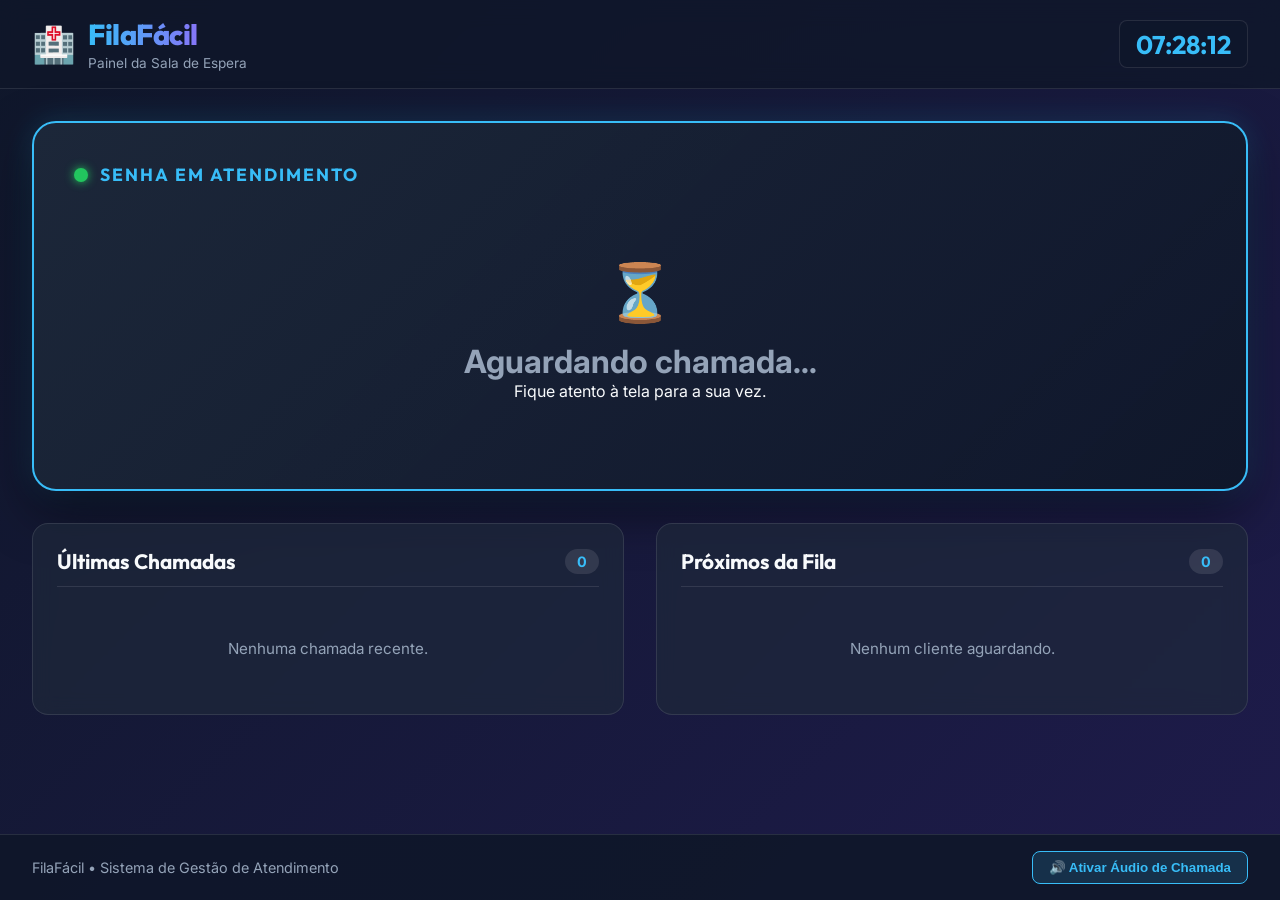
==== filafacil-estudante/src/main/resources/static/cliente.html @ a343f46f "feat: adiciona visão do cliente (TV sala de espera) e README principal - Cria a tela cliente.html co" ====
<!DOCTYPE html>
<html lang="pt-br">
<head>
    <meta charset="UTF-8">
    <meta name="viewport" content="width=device-width, initial-scale=1.0">
    <title>FilaFácil - Painel de Atendimento (Visão do Cliente)</title>
    <link rel="stylesheet" href="cliente.css">
    <link rel="preconnect" href="https://fonts.googleapis.com">
    <link rel="preconnect" href="https://fonts.gstatic.com" crossorigin>
    <link href="https://fonts.googleapis.com/css2?family=Outfit:wght@400;600;700;800&family=Inter:wght@400;500;600&display=swap" rel="stylesheet">
</head>
<body>
    <header class="app-header">
        <div class="header-content">
            <div class="logo">
                <span class="icon">🏥</span>
                <div>
                    <h1>FilaFácil</h1>
                    <span class="subtitle">Painel da Sala de Espera</span>
                </div>
            </div>
            <div class="clock" id="relogio">00:00:00</div>
        </div>
    </header>

    <main class="main-container">
        <!-- Seção Principal: Senha Chamada Atual -->
        <section class="destaque-chamada" id="cardDestaque">
            <div class="destaque-header">
                <span class="status-pulse"></span>
                <span class="destaque-label">SENHA EM ATENDIMENTO</span>
            </div>
            
            <div class="destaque-body" id="conteudoSenhaAtual">
                <div class="sem-senha">
                    <span class="icon-empty">⏳</span>
                    <h2>Aguardando chamada...</h2>
                    <p>Fique atento à tela para a sua vez.</p>
                </div>
            </div>
        </section>

        <!-- Seções Secundárias: Histórico e Fila -->
        <div class="grid-secundario">
            <!-- ÚLTIMAS CHAMADAS -->
            <section class="card-painel">
                <div class="card-header">
                    <h2>Últimas Chamadas</h2>
                    <span class="badge-count" id="countChamadas">0</span>
                </div>
                <div class="historico-lista" id="listaHistorico">
                    <div class="lista-vazia">Nenhuma chamada recente.</div>
                </div>
            </section>

            <!-- PRÓXIMOS DA FILA -->
            <section class="card-painel">
                <div class="card-header">
                    <h2>Próximos da Fila</h2>
                    <span class="badge-count" id="countAguardando">0</span>
                </div>
                <div class="fila-lista" id="listaAguardando">
                    <div class="lista-vazia">Nenhum cliente aguardando.</div>
                </div>
            </section>
        </div>
    </main>

    <footer class="app-footer">
        <span>FilaFácil &bull; Sistema de Gestão de Atendimento</span>
        <button id="btnAudio" class="btn-audio" onclick="ativarAudio()">
            🔊 Ativar Áudio de Chamada
        </button>
    </footer>

    <script src="cliente.js"></script>
</body>
</html>
---- filafacil-estudante/src/main/resources/static/cliente.css ----
/* Estilização da Visão do Cliente (Painel TV) - FilaFácil */
:root {
    --bg-gradient: linear-gradient(135deg, #0f172a 0%, #1e1b4b 100%);
    --card-bg: rgba(30, 41, 59, 0.7);
    --card-border: rgba(255, 255, 255, 0.1);
    --text-main: #f8fafc;
    --text-muted: #94a3b8;
    --accent-blue: #38bdf8;
    --accent-purple: #a855f7;
    
    /* Cores de Prioridade */
    --priority-normal-bg: rgba(56, 189, 248, 0.15);
    --priority-normal-text: #38bdf8;
    --priority-normal-border: #0284c7;
    
    --priority-alta-bg: rgba(239, 68, 68, 0.2);
    --priority-alta-text: #fca5a5;
    --priority-alta-border: #ef4444;
    --priority-alta-glow: rgba(239, 68, 68, 0.4);

    --success-bg: rgba(34, 197, 94, 0.15);
    --success-text: #4ade80;
}

* {
    box-sizing: border-box;
    margin: 0;
    padding: 0;
}

body {
    font-family: 'Inter', sans-serif;
    background: var(--bg-gradient);
    color: var(--text-main);
    min-height: 100vh;
    display: flex;
    flex-direction: column;
    overflow-x: hidden;
}

/* Header */
.app-header {
    background: rgba(15, 23, 42, 0.8);
    backdrop-filter: blur(12px);
    border-bottom: 1px solid var(--card-border);
    padding: 1rem 2rem;
}

.header-content {
    max-width: 1400px;
    margin: 0 auto;
    display: flex;
    justify-content: space-between;
    align-items: center;
}

.logo {
    display: flex;
    align-items: center;
    gap: 0.75rem;
}

.logo .icon {
    font-size: 2.2rem;
}

.logo h1 {
    font-family: 'Outfit', sans-serif;
    font-size: 1.8rem;
    font-weight: 800;
    letter-spacing: -0.5px;
    background: linear-gradient(90deg, #38bdf8, #a855f7);
    -webkit-background-clip: text;
    -webkit-text-fill-color: transparent;
}

.logo .subtitle {
    font-size: 0.85rem;
    color: var(--text-muted);
}

.clock {
    font-family: 'Outfit', monospace;
    font-size: 1.6rem;
    font-weight: 700;
    color: var(--accent-blue);
    background: rgba(15, 23, 42, 0.6);
    padding: 0.4rem 1rem;
    border-radius: 8px;
    border: 1px solid var(--card-border);
}

/* Container Principal */
.main-container {
    max-width: 1400px;
    width: 100%;
    margin: 0 auto;
    padding: 2rem;
    flex: 1;
    display: flex;
    flex-direction: column;
    gap: 2rem;
}

/* Card Destaque (Senha Chamada) */
.destaque-chamada {
    background: linear-gradient(135deg, rgba(30, 41, 59, 0.9) 0%, rgba(15, 23, 42, 0.95) 100%);
    border: 2px solid var(--accent-blue);
    border-radius: 24px;
    padding: 2.5rem;
    box-shadow: 0 20px 50px rgba(0, 0, 0, 0.5), 0 0 30px rgba(56, 189, 248, 0.2);
    position: relative;
    overflow: hidden;
    transition: all 0.5s cubic-bezier(0.4, 0, 0.2, 1);
}

.destaque-chamada.chamando-prioridade {
    border-color: #ef4444;
    box-shadow: 0 20px 50px rgba(0, 0, 0, 0.6), 0 0 40px var(--priority-alta-glow);
    animation: flashAlert 1s infinite alternate;
}

.destaque-chamada.chamando-normal {
    border-color: #38bdf8;
    box-shadow: 0 20px 50px rgba(0, 0, 0, 0.6), 0 0 30px rgba(56, 189, 248, 0.3);
    animation: flashBlue 1s infinite alternate;
}

@keyframes flashAlert {
    0% { border-color: #ef4444; box-shadow: 0 0 20px rgba(239, 68, 68, 0.3); }
    100% { border-color: #f87171; box-shadow: 0 0 50px rgba(239, 68, 68, 0.8); }
}

@keyframes flashBlue {
    0% { border-color: #38bdf8; box-shadow: 0 0 20px rgba(56, 189, 248, 0.3); }
    100% { border-color: #7dd3fc; box-shadow: 0 0 40px rgba(56, 189, 248, 0.7); }
}

.destaque-header {
    display: flex;
    align-items: center;
    gap: 0.75rem;
    margin-bottom: 1.5rem;
}

.status-pulse {
    width: 14px;
    height: 14px;
    background-color: #22c55e;
    border-radius: 50%;
    box-shadow: 0 0 10px #22c55e;
    animation: pulse 1.5s infinite;
}

@keyframes pulse {
    0% { transform: scale(0.95); box-shadow: 0 0 0 0 rgba(34, 197, 94, 0.7); }
    70% { transform: scale(1); box-shadow: 0 0 0 10px rgba(34, 197, 94, 0); }
    100% { transform: scale(0.95); box-shadow: 0 0 0 0 rgba(34, 197, 94, 0); }
}

.destaque-label {
    font-family: 'Outfit', sans-serif;
    font-size: 1.1rem;
    font-weight: 700;
    letter-spacing: 2px;
    color: var(--accent-blue);
    text-transform: uppercase;
}

.destaque-body {
    display: grid;
    grid-template-columns: 1fr auto;
    align-items: center;
    gap: 2rem;
}

.paciente-info {
    display: flex;
    flex-direction: column;
    gap: 0.5rem;
}

.numero-senha-container {
    display: flex;
    align-items: baseline;
    gap: 1.5rem;
}

.senha-numero {
    font-family: 'Outfit', sans-serif;
    font-size: 5rem;
    font-weight: 800;
    line-height: 1;
    color: #ffffff;
    text-shadow: 0 4px 20px rgba(0, 0, 0, 0.4);
}

.paciente-nome {
    font-family: 'Outfit', sans-serif;
    font-size: 3rem;
    font-weight: 700;
    color: #f8fafc;
    word-break: break-word;
}

.detalhes-atendimento {
    display: flex;
    align-items: center;
    gap: 1rem;
    margin-top: 1rem;
}

.badge-servico {
    background: rgba(255, 255, 255, 0.1);
    color: var(--text-main);
    padding: 0.5rem 1.2rem;
    border-radius: 50px;
    font-size: 1.1rem;
    font-weight: 600;
    border: 1px solid var(--card-border);
}

/* Badges de Prioridade */
.badge-prioridade {
    padding: 0.5rem 1.5rem;
    border-radius: 50px;
    font-family: 'Outfit', sans-serif;
    font-size: 1.2rem;
    font-weight: 800;
    letter-spacing: 1px;
    text-transform: uppercase;
}

.badge-prioridade.PRIORITARIA {
    background: var(--priority-alta-bg);
    color: var(--priority-alta-text);
    border: 2px solid var(--priority-alta-border);
    box-shadow: 0 0 15px var(--priority-alta-glow);
}

.badge-prioridade.NORMAL {
    background: var(--priority-normal-bg);
    color: var(--priority-normal-text);
    border: 1px solid var(--priority-normal-border);
}

.sem-senha {
    text-align: center;
    padding: 3rem 1rem;
    width: 100%;
    grid-column: span 2;
}

.sem-senha .icon-empty {
    font-size: 3.5rem;
    display: block;
    margin-bottom: 1rem;
}

.sem-senha h2 {
    font-size: 2rem;
    color: var(--text-muted);
}

/* Grid Secundário (Histórico + Fila) */
.grid-secundario {
    display: grid;
    grid-template-columns: 1fr 1fr;
    gap: 2rem;
}

.card-painel {
    background: var(--card-bg);
    backdrop-filter: blur(10px);
    border: 1px solid var(--card-border);
    border-radius: 16px;
    padding: 1.5rem;
    display: flex;
    flex-direction: column;
}

.card-header {
    display: flex;
    justify-content: space-between;
    align-items: center;
    margin-bottom: 1.25rem;
    padding-bottom: 0.75rem;
    border-bottom: 1px solid var(--card-border);
}

.card-header h2 {
    font-family: 'Outfit', sans-serif;
    font-size: 1.3rem;
    font-weight: 700;
}

.badge-count {
    background: rgba(255, 255, 255, 0.1);
    color: var(--accent-blue);
    font-weight: 700;
    padding: 0.25rem 0.75rem;
    border-radius: 50px;
    font-size: 0.9rem;
}

.historico-lista, .fila-lista {
    display: flex;
    flex-direction: column;
    gap: 0.8rem;
}

.item-card {
    background: rgba(15, 23, 42, 0.6);
    border: 1px solid rgba(255, 255, 255, 0.05);
    border-radius: 12px;
    padding: 1rem 1.25rem;
    display: flex;
    justify-content: space-between;
    align-items: center;
    transition: transform 0.2s;
}

.item-card:hover {
    transform: translateX(4px);
    border-color: var(--card-border);
}

.item-info {
    display: flex;
    flex-direction: column;
    gap: 0.25rem;
}

.item-numero {
    font-family: 'Outfit', sans-serif;
    font-weight: 700;
    font-size: 1.2rem;
    color: #ffffff;
}

.item-nome {
    font-size: 1rem;
    font-weight: 500;
    color: var(--text-main);
}

.item-meta {
    font-size: 0.85rem;
    color: var(--text-muted);
}

.lista-vazia {
    text-align: center;
    color: var(--text-muted);
    padding: 2rem;
    font-size: 0.95rem;
}

/* Footer */
.app-footer {
    background: rgba(15, 23, 42, 0.9);
    border-top: 1px solid var(--card-border);
    padding: 1rem 2rem;
    display: flex;
    justify-content: space-between;
    align-items: center;
    font-size: 0.9rem;
    color: var(--text-muted);
}

.btn-audio {
    background: rgba(56, 189, 248, 0.15);
    color: var(--accent-blue);
    border: 1px solid var(--accent-blue);
    padding: 0.5rem 1rem;
    border-radius: 8px;
    cursor: pointer;
    font-weight: 600;
    transition: all 0.2s;
}

.btn-audio:hover {
    background: var(--accent-blue);
    color: #0f172a;
}

/* Responsividade */
@media (max-width: 900px) {
    .destaque-body {
        grid-template-columns: 1fr;
        text-align: center;
    }
    .numero-senha-container {
        justify-content: center;
    }
    .detalhes-atendimento {
        justify-content: center;
    }
    .grid-secundario {
        grid-template-columns: 1fr;
    }
}
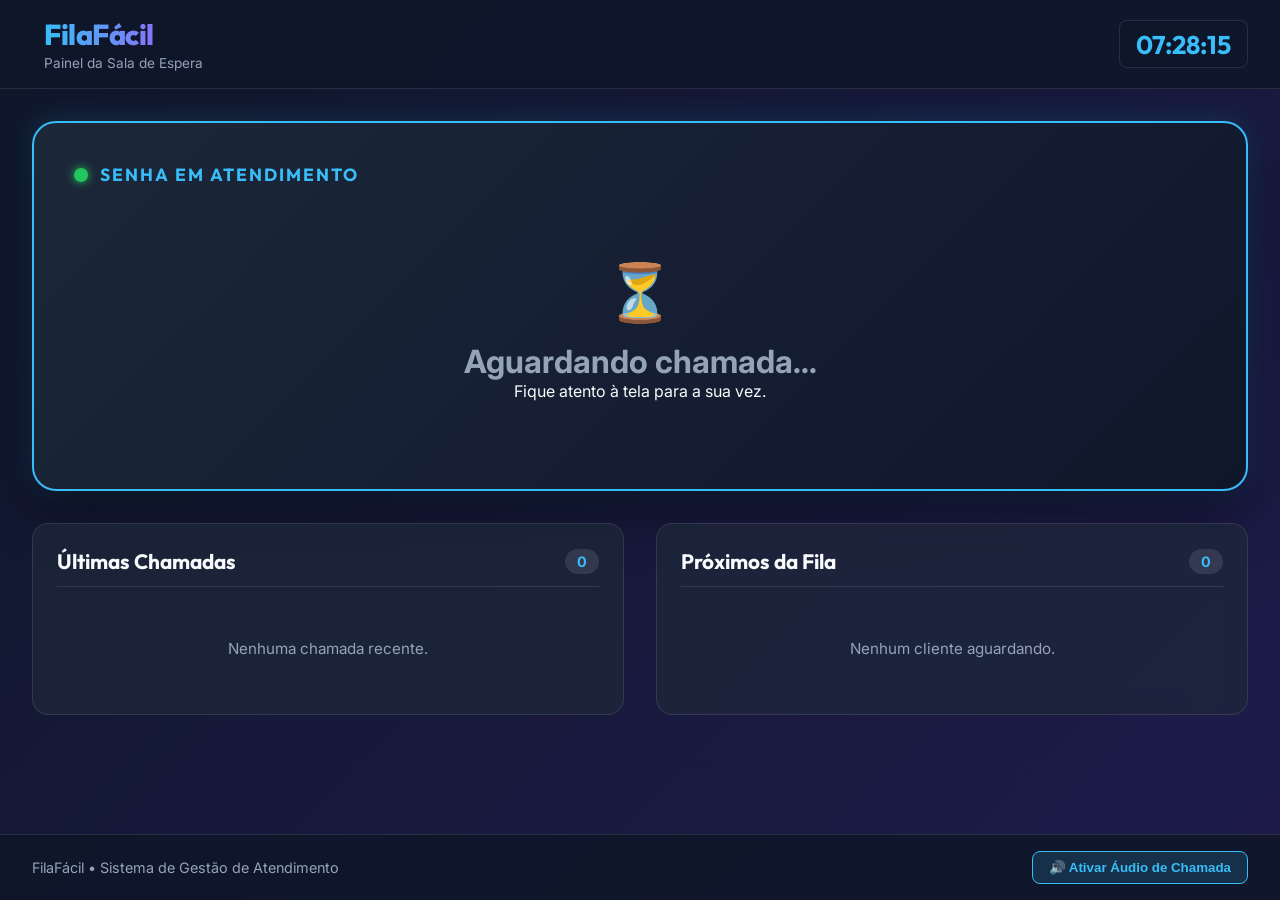
==== commit 6ee729c7: "docs: atualiza documentação e interface final do projeto" ====
--- a/filafacil-estudante/src/main/resources/static/cliente.html
+++ b/filafacil-estudante/src/main/resources/static/cliente.html
@@ -13,7 +13,7 @@
     <header class="app-header">
         <div class="header-content">
             <div class="logo">
-                <span class="icon">🏥</span>
+                <span class="icon"></span>
                 <div>
                     <h1>FilaFácil</h1>
                     <span class="subtitle">Painel da Sala de Espera</span>
